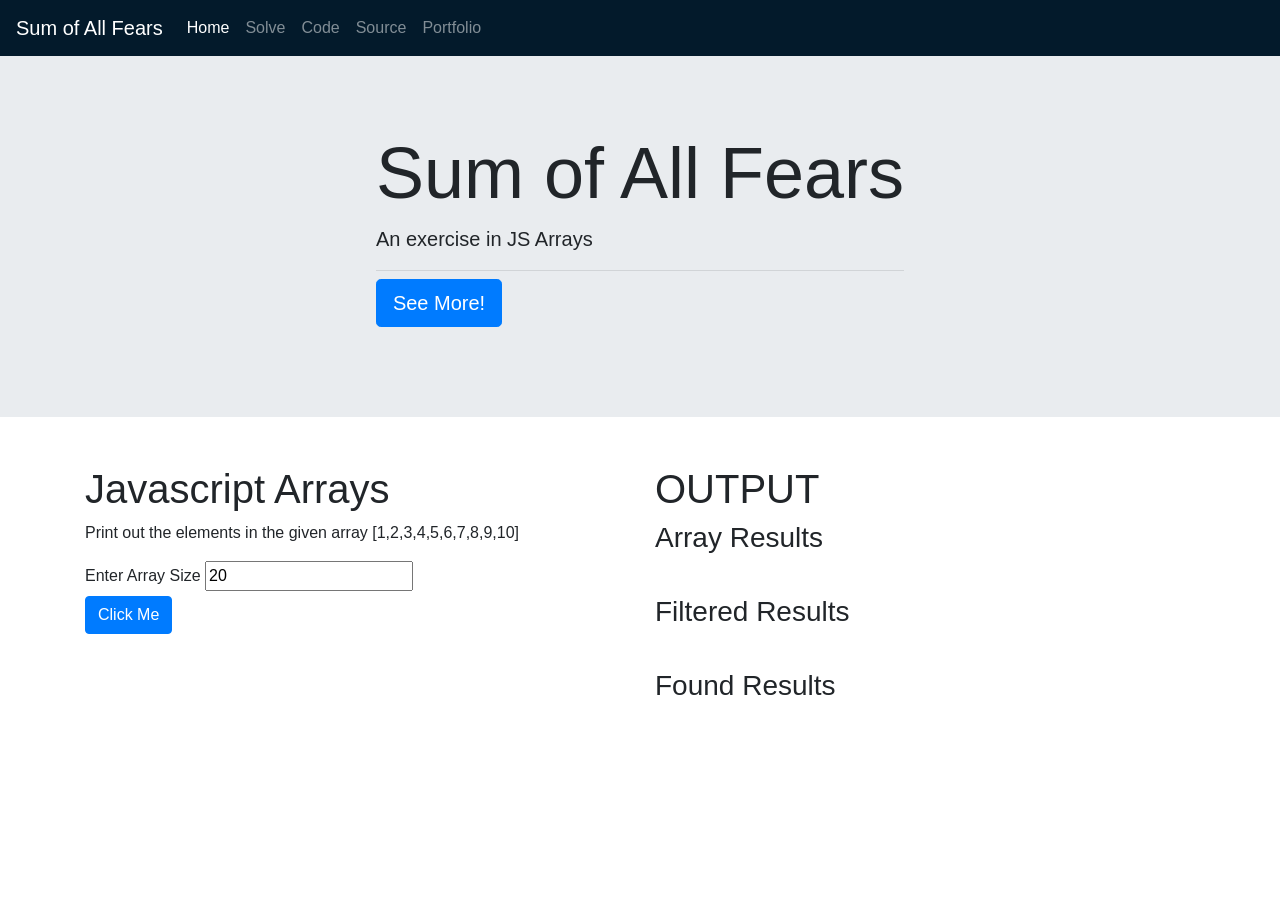
==== index.html @ f8b9dc27 "firstCommit" ====
<!doctype html>
<html lang="en">
  <head>
    <title>Sum of All Fears</title>
    <!-- Required meta tags -->
    <meta charset="utf-8">
    <meta name="viewport" content="width=device-width, initial-scale=1, shrink-to-fit=no">

    <!-- Bootstrap CSS -->
    <link rel="stylesheet" href="https://stackpath.bootstrapcdn.com/bootstrap/4.3.1/css/bootstrap.min.css" integrity="sha384-ggOyR0iXCbMQv3Xipma34MD+dH/1fQ784/j6cY/iJTQUOhcWr7x9JvoRxT2MZw1T" crossorigin="anonymous">
    <link rel= "stylesheet" href="css/custom.css">
</head>
  <body>
      <nav class="navbar navbar-expand-sm navbar-dark" style="background-color: #031a2b;">
          <a class="navbar-brand" href="#">Sum of All Fears</a>
          <button class="navbar-toggler d-lg-none" type="button" data-toggle="collapse" data-target="#collapsibleNavId" aria-controls="collapsibleNavId"
              aria-expanded="false" aria-label="Toggle navigation"></button>
          <div class="collapse navbar-collapse" id="collapsibleNavId">
              <ul class="navbar-nav mr-auto mt-2 mt-lg-0">
                  <li class="nav-item active">
                      <a class="nav-link" href="index.html">Home <span class="sr-only">(current)</span></a>
                  </li>
                  <li class="nav-item">
                      <a class="nav-link" href="solve.html">Solve</a>
                  </li>
                  <li class="nav-item">
                    <a class="nav-link" href="#">Code</a>
                    <li class="nav-item">
                        <a class="nav-link" href="#">Source</a>
                    </li>
                    <li class="nav-item">
                        <a class="nav-link" href="#">Portfolio</a>
                    </li>
              </ul>   
          </div>
      </nav>
      

      <header class="jumbotron jumbotron-fluid">
          <div class="container hero">
              <div>
              <h1 class="display-3">Sum of All Fears</h1>
              <p class="lead">An exercise in JS Arrays</p>
              <hr class="my-2">
              <p class="lead">
                  <a class="btn btn-primary btn-lg" href="solve.html" role="button">See More!</a>
              </p>
          </div>
        </div>
    </header>
    <main class="container pt-3">
        <div class="row">
            <div class="col-md">
              <h1>Javascript Arrays</h1> 
              <p>Print out the elements in the given array [1,2,3,4,5,6,7,8,9,10]</p>  
              <label for="arraySize">Enter Array Size</label>
              <input id="arraySize" type="number" value=20>
              <br>
              <button id="btnSubmit" class="btn btn-primary" >Click Me</button>  
            </div>
            <div class="col-md">
                <h1>OUTPUT</h1>
                <h3>Array Results</h3>
                <p id="results"></p>
                <br>
                <h3>Filtered Results</h3>
                <p id="results2"></p>
                <br>
                <h3>Found Results</h3>
                <p id="results3"></p>
            </div>
        </div>
   </main>



    <!-- Optional JavaScript -->
    <!-- jQuery first, then Popper.js, then Bootstrap JS -->
    <script src="https://code.jquery.com/jquery-3.3.1.slim.min.js" integrity="sha384-q8i/X+965DzO0rT7abK41JStQIAqVgRVzpbzo5smXKp4YfRvH+8abtTE1Pi6jizo" crossorigin="anonymous"></script>
    <script src="https://cdnjs.cloudflare.com/ajax/libs/popper.js/1.14.7/umd/popper.min.js" integrity="sha384-UO2eT0CpHqdSJQ6hJty5KVphtPhzWj9WO1clHTMGa3JDZwrnQq4sF86dIHNDz0W1" crossorigin="anonymous"></script>
    <script src="https://stackpath.bootstrapcdn.com/bootstrap/4.3.1/js/bootstrap.min.js" integrity="sha384-JjSmVgyd0p3pXB1rRibZUAYoIIy6OrQ6VrjIEaFf/nJGzIxFDsf4x0xIM+B07jRM" crossorigin="anonymous"></script>
    <script src="js/site.js"></script>
</body>
</html>
---- css/custom.css ----
header{
    background-color: #031a2b;
}

@media (min-width: 768px){
 header{
   background-image: url("/img/SoAF_Header_Image.png");  
   background-repeat: no-repeat;
   background-size: cover;
   background-position: fixed;

  }
.hero{
    margin: 0 auto;
    overflow: hidden;
    padding: 10px 0;
    align-items: center;
    justify-content: center;
    display: flex;
  }
}
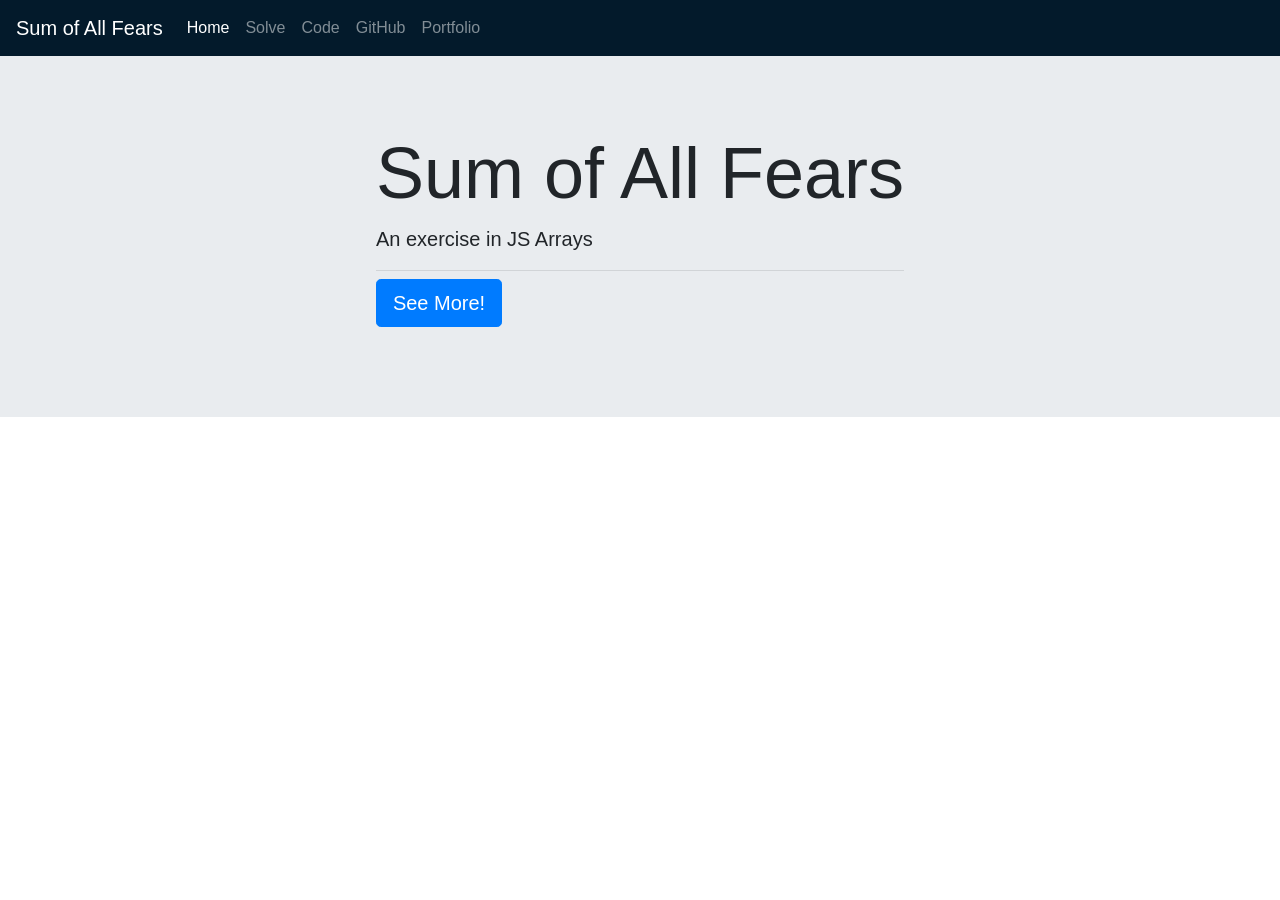
==== commit 68e95089: "setuppages" ====
--- a/index.html
+++ b/index.html
@@ -24,12 +24,12 @@
                       <a class="nav-link" href="solve.html">Solve</a>
                   </li>
                   <li class="nav-item">
-                    <a class="nav-link" href="#">Code</a>
+                    <a class="nav-link" href="code.html">Code</a>
                     <li class="nav-item">
-                        <a class="nav-link" href="#">Source</a>
+                        <a class="nav-link" target="_blank" href="https://github.com/michelle6818/SumOfAllFears">GitHub</a>
                     </li>
                     <li class="nav-item">
-                        <a class="nav-link" href="#">Portfolio</a>
+                        <a class="nav-link" target="_blank" href="https://michellelongworth-portfolio.netlify.app">Portfolio</a>
                     </li>
               </ul>   
           </div>
@@ -48,31 +48,7 @@
           </div>
         </div>
     </header>
-    <main class="container pt-3">
-        <div class="row">
-            <div class="col-md">
-              <h1>Javascript Arrays</h1> 
-              <p>Print out the elements in the given array [1,2,3,4,5,6,7,8,9,10]</p>  
-              <label for="arraySize">Enter Array Size</label>
-              <input id="arraySize" type="number" value=20>
-              <br>
-              <button id="btnSubmit" class="btn btn-primary" >Click Me</button>  
-            </div>
-            <div class="col-md">
-                <h1>OUTPUT</h1>
-                <h3>Array Results</h3>
-                <p id="results"></p>
-                <br>
-                <h3>Filtered Results</h3>
-                <p id="results2"></p>
-                <br>
-                <h3>Found Results</h3>
-                <p id="results3"></p>
-            </div>
-        </div>
-   </main>
-
-
+    
 
     <!-- Optional JavaScript -->
     <!-- jQuery first, then Popper.js, then Bootstrap JS -->
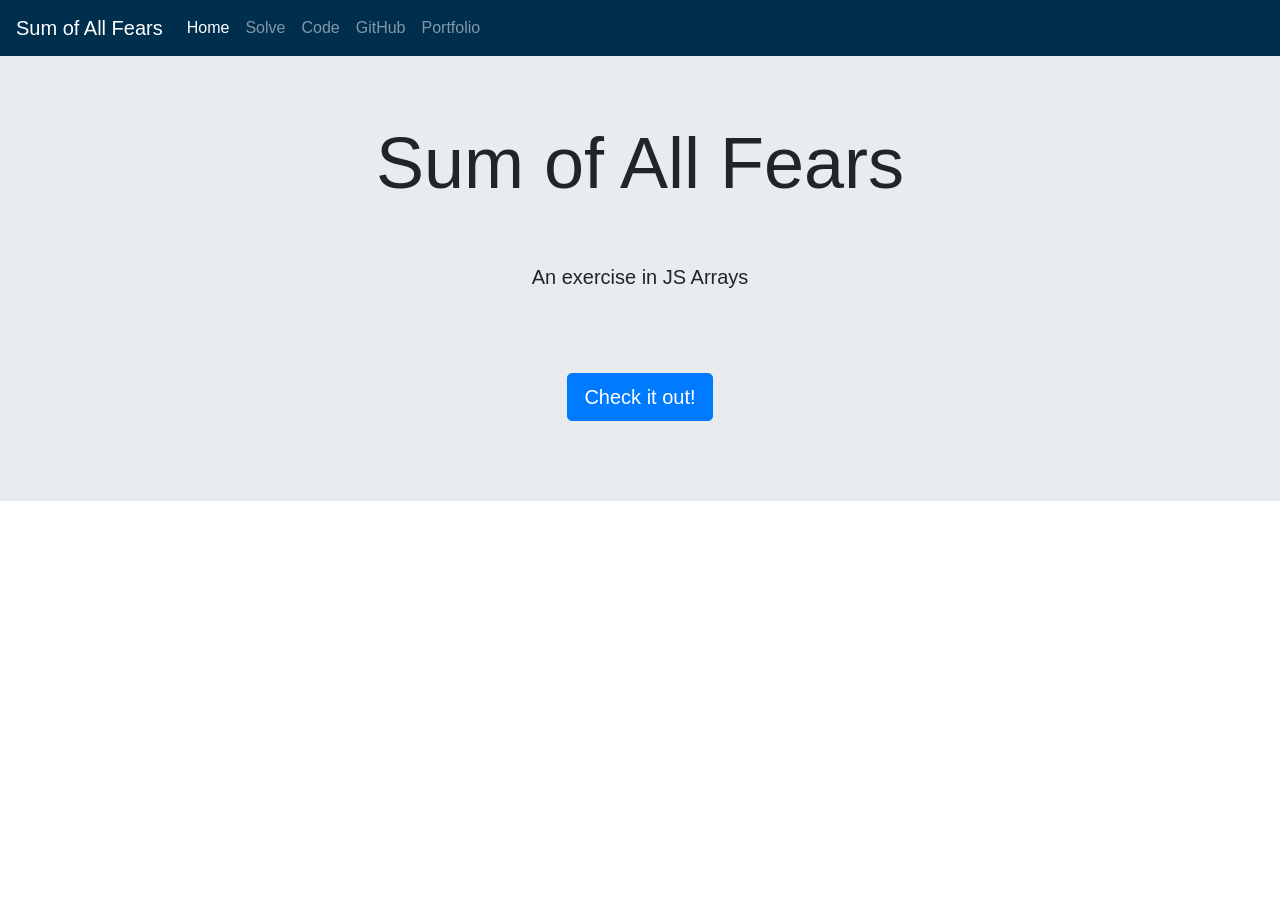
==== commit f0497ad6: "fixedcolor" ====
--- a/index.html
+++ b/index.html
@@ -11,7 +11,7 @@
     <link rel= "stylesheet" href="css/custom.css">
 </head>
   <body>
-      <nav class="navbar navbar-expand-sm navbar-dark" style="background-color: #031a2b;">
+      <nav class="navbar navbar-expand-sm navbar-dark" style="background-color: #002f4e;">
           <a class="navbar-brand" href="#">Sum of All Fears</a>
           <button class="navbar-toggler d-lg-none" type="button" data-toggle="collapse" data-target="#collapsibleNavId" aria-controls="collapsibleNavId"
               aria-expanded="false" aria-label="Toggle navigation"></button>
@@ -37,14 +37,22 @@
       
 
       <header class="jumbotron jumbotron-fluid">
-          <div class="container hero">
-              <div>
+          <div class="container d-flex flex-column align-items-center aos-init aos-animate"
+          data-aos= "zoom-in"data-aos-delay= "100">
               <h1 class="display-3">Sum of All Fears</h1>
-              <p class="lead">An exercise in JS Arrays</p>
+              <br>
+              <br>
+              <p class="lead"><b>An exercise in JS Arrays</b></p>
               <hr class="my-2">
+              <br>
+              <br>
+              <div class="row">
+                  <div class="col">
               <p class="lead">
-                  <a class="btn btn-primary btn-lg" href="solve.html" role="button">See More!</a>
+                  <a class="btn btn-primary btn-lg" href="solve.html" role="button">Check it out!</a>
               </p>
+              </div>
+              </div>
           </div>
         </div>
     </header>
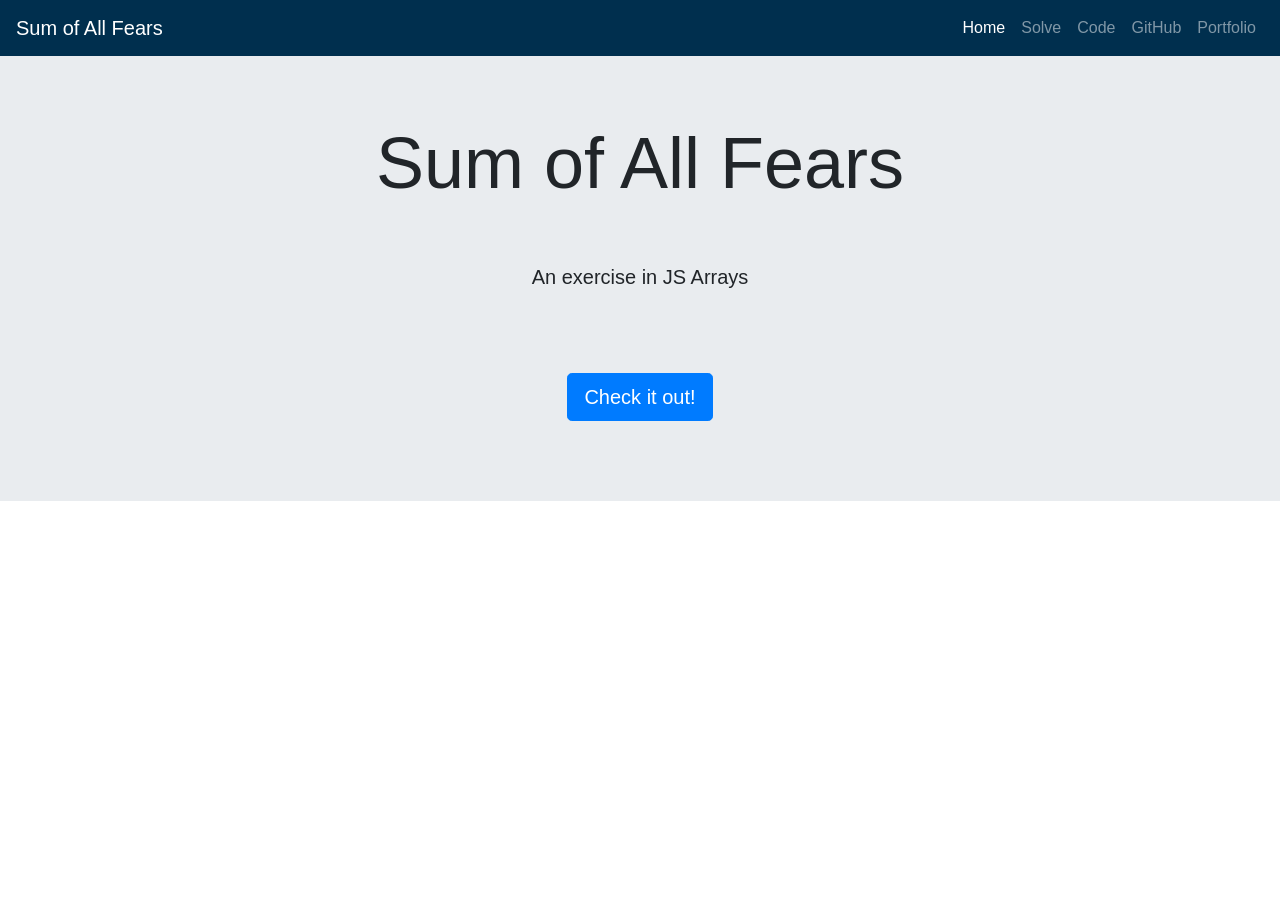
==== commit 50d83990: "layout" ====
--- a/index.html
+++ b/index.html
@@ -16,27 +16,27 @@
           <button class="navbar-toggler d-lg-none" type="button" data-toggle="collapse" data-target="#collapsibleNavId" aria-controls="collapsibleNavId"
               aria-expanded="false" aria-label="Toggle navigation"></button>
           <div class="collapse navbar-collapse" id="collapsibleNavId">
-              <ul class="navbar-nav mr-auto mt-2 mt-lg-0">
+              <ul class="navbar-nav ml-auto mt-2 mt-lg-0">
                   <li class="nav-item active">
-                      <a class="nav-link" href="index.html">Home <span class="sr-only">(current)</span></a>
+                      <a class="nav-link" href="index.html"><i class="bx bx-home-heart"></i>Home <span class="sr-only">(current)</span></a>
                   </li>
                   <li class="nav-item">
-                      <a class="nav-link" href="solve.html">Solve</a>
+                      <a class="nav-link" href="solve.html"><i class="bx bx-glasses-alt"></i>Solve</a>
                   </li>
                   <li class="nav-item">
-                    <a class="nav-link" href="code.html">Code</a>
+                    <a class="nav-link" href="code.html"><i class="bx bxl-javascript"></i>Code</a>
                     <li class="nav-item">
-                        <a class="nav-link" target="_blank" href="https://github.com/michelle6818/SumOfAllFears">GitHub</a>
+                        <a class="nav-link" target="_blank" href="https://github.com/michelle6818/SumOfAllFears"><i class="bx bxl-github"></i>GitHub</a>
                     </li>
                     <li class="nav-item">
-                        <a class="nav-link" target="_blank" href="https://michellelongworth-portfolio.netlify.app">Portfolio</a>
+                        <a class="nav-link" target="_blank" href="https://michellelongworth-portfolio.netlify.app"><i class="bx bx-briefcase-alt"></i>Portfolio</a>
                     </li>
               </ul>   
           </div>
       </nav>
       
 
-      <header class="jumbotron jumbotron-fluid">
+      <header class="jumbotron jumbotron-fluid text-center">
           <div class="container d-flex flex-column align-items-center aos-init aos-animate"
           data-aos= "zoom-in"data-aos-delay= "100">
               <h1 class="display-3">Sum of All Fears</h1>
--- a/css/custom.css
+++ b/css/custom.css
@@ -1,5 +1,15 @@
 header{
     background-color: #031a2b;
+}
+.white{
+  color:ghostwhite;
+  font-weight:bolder;
+}
+.result{
+  color:gold;
+  font-size:xx-large;
+  font-weight: bolder;
+  font-style: oblique;
 }
 
 @media (min-width: 768px){
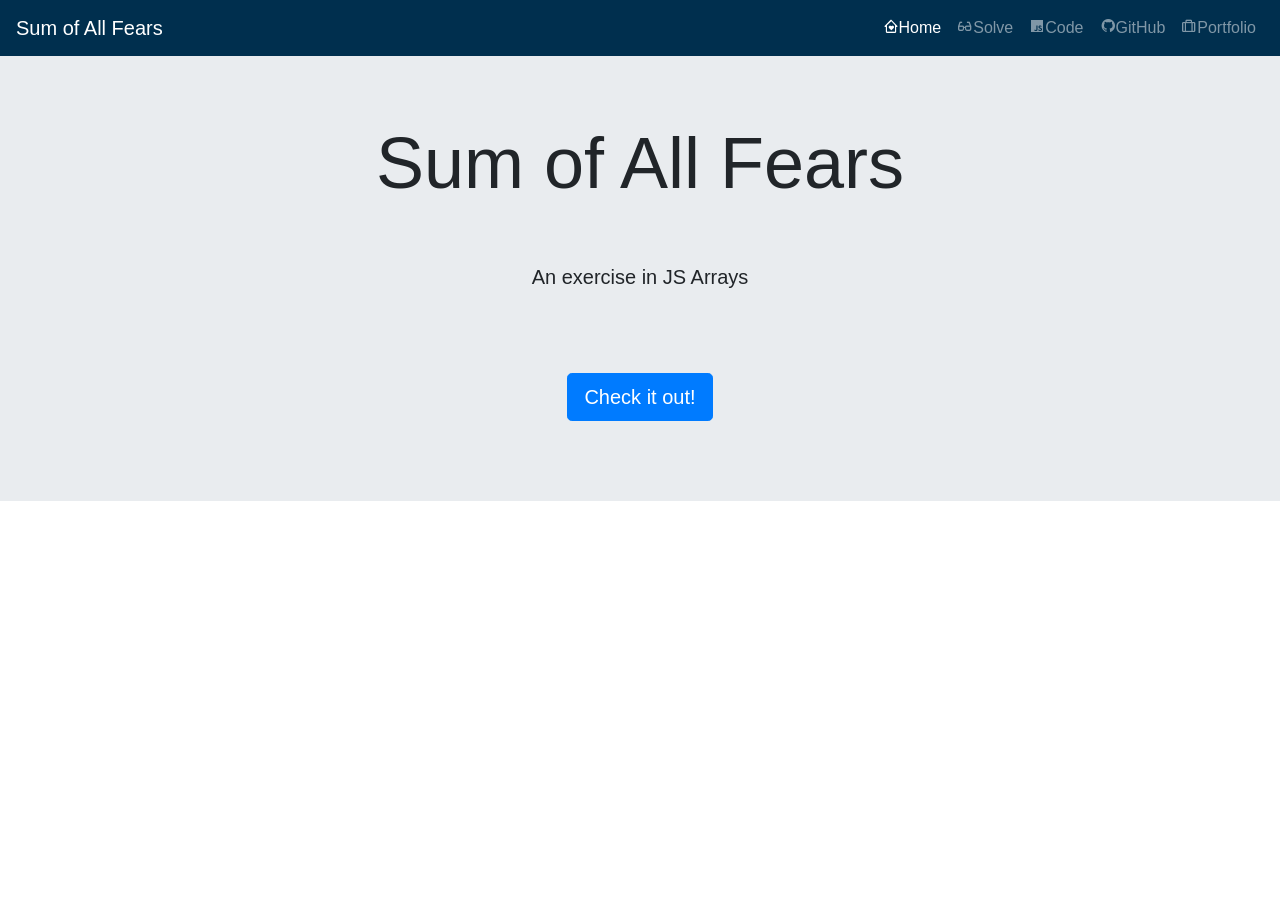
==== commit 24485152: "icons2" ====
--- a/index.html
+++ b/index.html
@@ -9,6 +9,7 @@
     <!-- Bootstrap CSS -->
     <link rel="stylesheet" href="https://stackpath.bootstrapcdn.com/bootstrap/4.3.1/css/bootstrap.min.css" integrity="sha384-ggOyR0iXCbMQv3Xipma34MD+dH/1fQ784/j6cY/iJTQUOhcWr7x9JvoRxT2MZw1T" crossorigin="anonymous">
     <link rel= "stylesheet" href="css/custom.css">
+    <link rel='stylesheet' href="https://cdn.jsdelivr.net/npm/boxicons@latest/css/boxicons.min.css">
 </head>
   <body>
       <nav class="navbar navbar-expand-sm navbar-dark" style="background-color: #002f4e;">
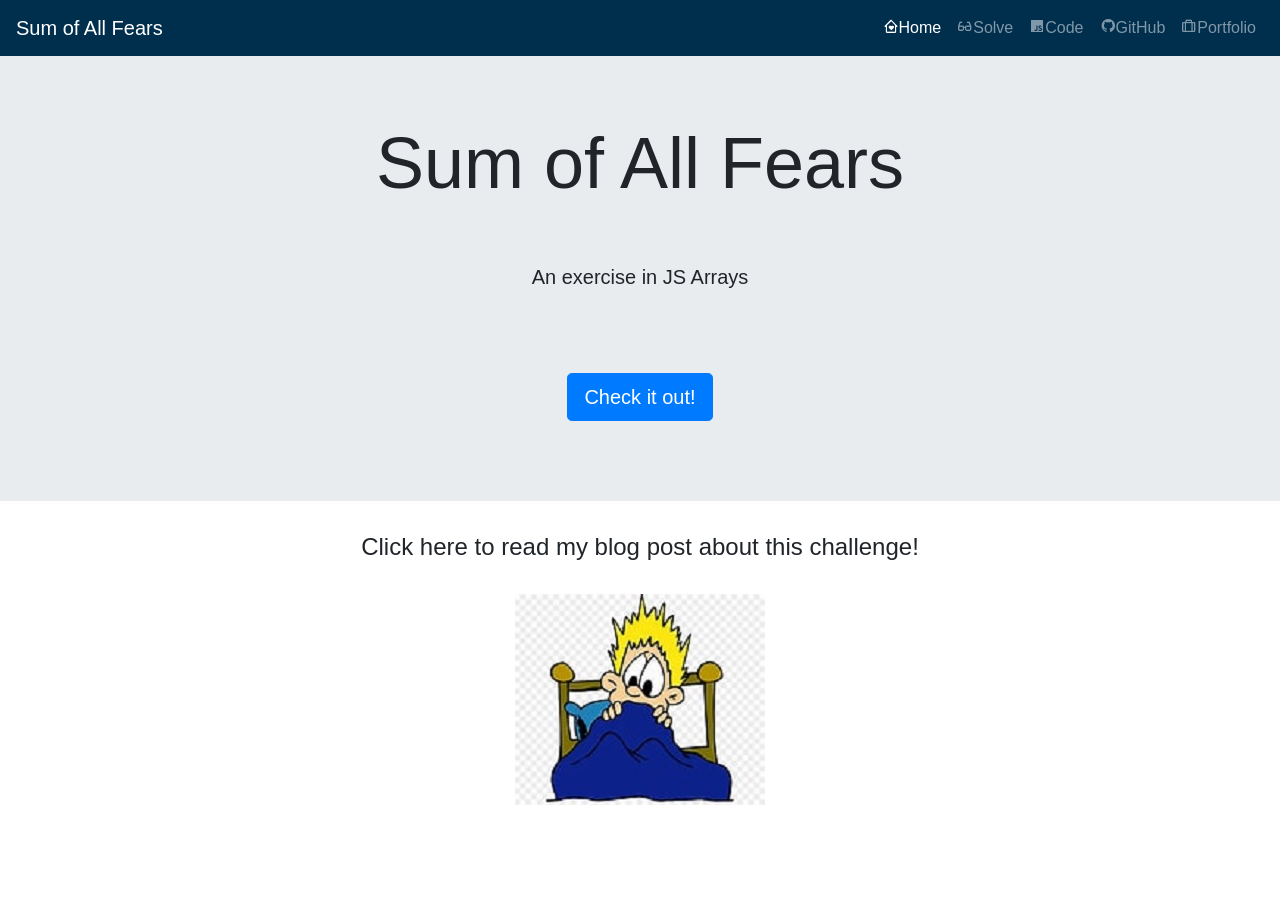
==== commit 1f79c306: "blog" ====
--- a/index.html
+++ b/index.html
@@ -57,6 +57,19 @@
           </div>
         </div>
     </header>
+    <div class="row text-center">
+        <div class="col">      
+          <h4 class="Text-center">Click here to read my blog post about this challenge!</h2>
+                 
+                  <br>
+                </div>
+              </div>
+        <div class="row text-center">
+          <div class="col">
+            <a href="https://michellesblog.herokuapp.com/Posts/TheDetails/the-sum-of-all-fears" target="_blank"><img src="img/sum.jpg" class="img-thumbnail-sm" alt=""></a>     
+      </div>
+      
+      </div>
     
 
     <!-- Optional JavaScript -->
